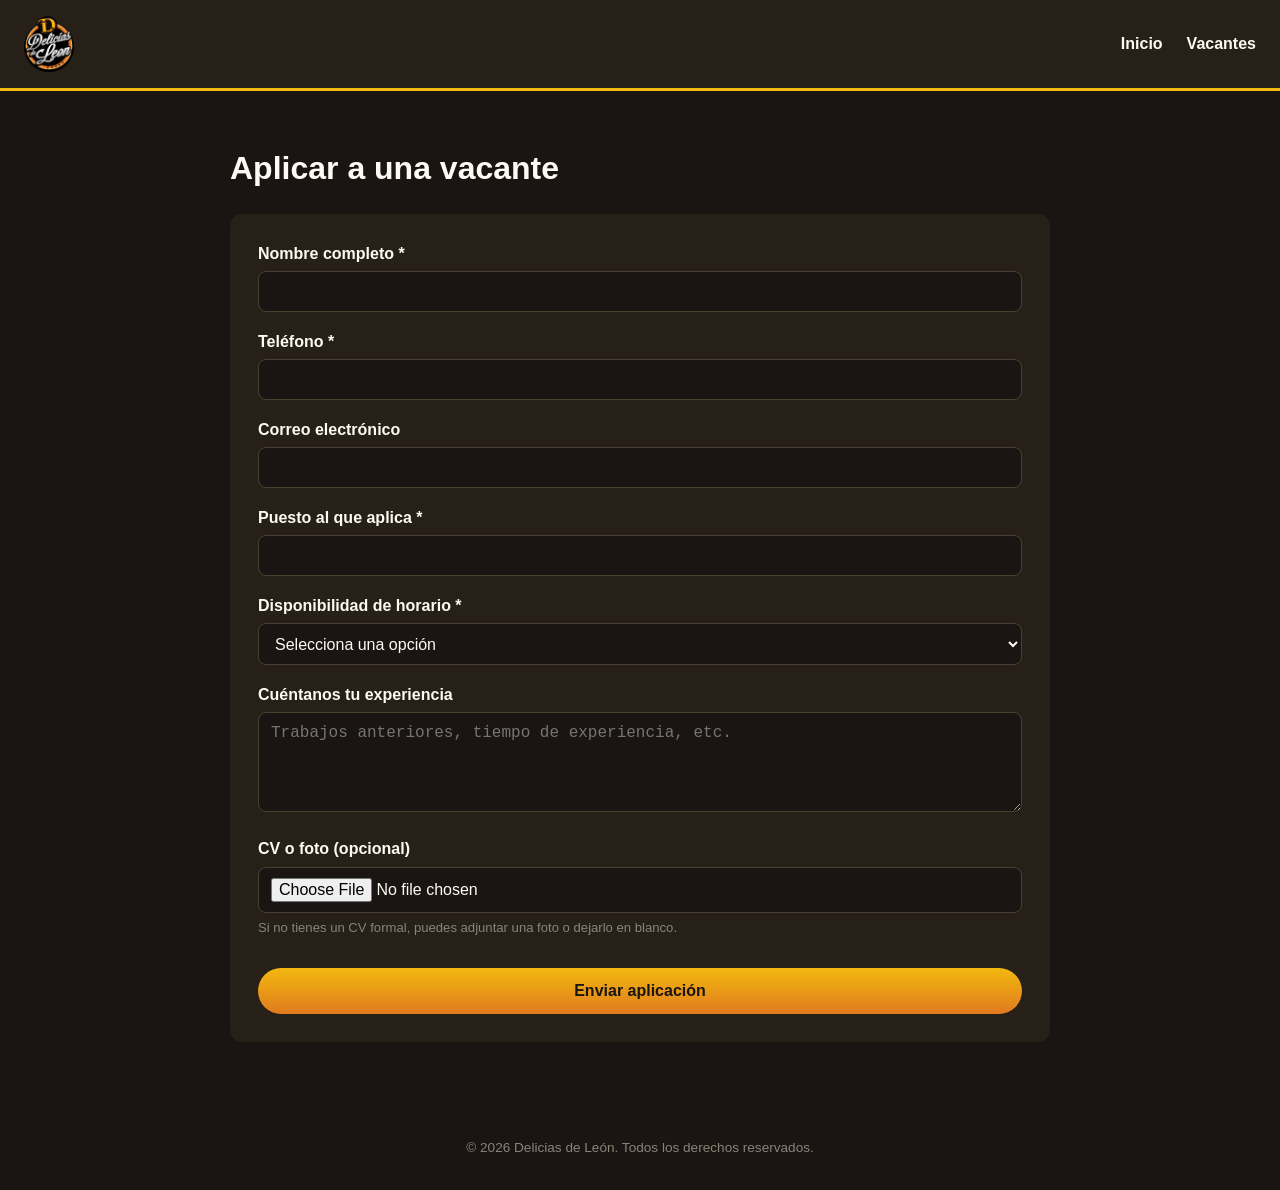
==== public/aplicar.html @ b7a538c2 "Sitio inicial de vacantes: landing, listado y formulario de aplicacion Co-Authored-By: Claude Sonnet" ====
<!DOCTYPE html>
<html lang="es">
<head>
  <meta charset="UTF-8" />
  <meta name="viewport" content="width=device-width, initial-scale=1.0" />
  <title>Aplicar a una vacante | Delicias de León</title>
  <link rel="stylesheet" href="css/estilos.css" />
</head>
<body>
  <header class="sitio">
    <img src="img/logo.png" alt="Delicias de León" />
    <nav>
      <a href="index.html">Inicio</a>
      <a href="vacantes.html">Vacantes</a>
    </nav>
  </header>

  <main>
    <h1>Aplicar a una vacante</h1>
    <p id="puesto-info" class="estado-msg" style="display:none;"></p>

    <!--
      Formulario procesado por Netlify Forms (sin backend propio).
      Netlify detecta este formulario en el build por su atributo name + data-netlify.
      Cada envío dispara la función netlify/functions/submission-created.js,
      que crea el registro en Airtable.
    -->
    <form
      class="aplicacion"
      name="aplicacion"
      method="POST"
      action="/gracias.html"
      enctype="multipart/form-data"
      data-netlify="true"
      netlify-honeypot="bot-field"
    >
      <input type="hidden" name="form-name" value="aplicacion" />
      <p style="display:none;">
        <label>No llenar este campo: <input name="bot-field" /></label>
      </p>

      <div>
        <label for="nombre">Nombre completo *</label>
        <input type="text" id="nombre" name="nombre" required />
      </div>

      <div>
        <label for="telefono">Teléfono *</label>
        <input type="tel" id="telefono" name="telefono" required />
      </div>

      <div>
        <label for="email">Correo electrónico</label>
        <input type="email" id="email" name="email" />
      </div>

      <div>
        <label for="puesto">Puesto al que aplica *</label>
        <input type="text" id="puesto" name="puesto" required />
      </div>

      <div>
        <label for="disponibilidad">Disponibilidad de horario *</label>
        <select id="disponibilidad" name="disponibilidad" required>
          <option value="">Selecciona una opción</option>
          <option value="Tiempo completo">Tiempo completo</option>
          <option value="Medio tiempo">Medio tiempo</option>
          <option value="Fines de semana">Fines de semana</option>
          <option value="Flexible">Flexible</option>
        </select>
      </div>

      <div>
        <label for="experiencia">Cuéntanos tu experiencia</label>
        <textarea id="experiencia" name="experiencia" placeholder="Trabajos anteriores, tiempo de experiencia, etc."></textarea>
      </div>

      <div>
        <label for="archivo">CV o foto (opcional)</label>
        <input type="file" id="archivo" name="archivo" accept=".pdf,.jpg,.jpeg,.png" />
        <p class="ayuda">Si no tienes un CV formal, puedes adjuntar una foto o dejarlo en blanco.</p>
      </div>

      <button type="submit" class="boton">Enviar aplicación</button>
    </form>
  </main>

  <footer class="sitio">
    &copy; <span id="anio"></span> Delicias de León. Todos los derechos reservados.
  </footer>
  <script>document.getElementById("anio").textContent = new Date().getFullYear();</script>
  <script>
    const params = new URLSearchParams(window.location.search);
    const puestoParam = params.get("puesto");
    if (puestoParam) {
      const puestoInput = document.getElementById("puesto");
      puestoInput.value = puestoParam;
      const info = document.getElementById("puesto-info");
      info.style.display = "block";
      info.textContent = `Estás aplicando a: ${puestoParam}`;
    }
  </script>
</body>
</html>
---- public/css/estilos.css ----
:root {
  --negro: #1a1512;
  --negro-suave: #262019;
  --dorado: #f2b90f;
  --naranja: #e07a1f;
  --blanco: #fdfaf3;
  --gris: #8a8378;
  --exito: #3a8f4a;
  --error: #c0392b;
}

* {
  box-sizing: border-box;
}

body {
  margin: 0;
  font-family: "Segoe UI", Arial, sans-serif;
  background: var(--negro);
  color: var(--blanco);
  line-height: 1.5;
}

a {
  color: var(--dorado);
}

header.sitio {
  display: flex;
  align-items: center;
  gap: 1rem;
  padding: 1rem 1.5rem;
  background: var(--negro-suave);
  border-bottom: 3px solid var(--dorado);
  position: sticky;
  top: 0;
  z-index: 10;
}

header.sitio img {
  height: 56px;
  width: auto;
}

header.sitio nav {
  margin-left: auto;
  display: flex;
  gap: 1.5rem;
}

header.sitio nav a {
  text-decoration: none;
  color: var(--blanco);
  font-weight: 600;
}

header.sitio nav a:hover {
  color: var(--dorado);
}

main {
  max-width: 860px;
  margin: 0 auto;
  padding: 2rem 1.25rem 4rem;
}

.hero {
  text-align: center;
  padding: 3rem 1rem;
}

.hero h1 {
  font-size: 2.2rem;
  margin-bottom: 0.5rem;
  color: var(--dorado);
}

.hero p {
  color: var(--gris);
  max-width: 520px;
  margin: 0 auto 1.5rem;
}

.boton {
  display: inline-block;
  background: linear-gradient(180deg, var(--dorado), var(--naranja));
  color: var(--negro);
  font-weight: 700;
  padding: 0.85rem 1.75rem;
  border-radius: 999px;
  text-decoration: none;
  border: none;
  cursor: pointer;
  font-size: 1rem;
}

.boton:hover {
  filter: brightness(1.08);
}

.boton:disabled {
  opacity: 0.6;
  cursor: not-allowed;
}

.vacante-card {
  background: var(--negro-suave);
  border: 1px solid #3a3226;
  border-radius: 12px;
  padding: 1.25rem 1.5rem;
  margin-bottom: 1rem;
}

.vacante-card h2 {
  margin: 0 0 0.25rem;
  color: var(--dorado);
  font-size: 1.25rem;
}

.vacante-card .meta {
  color: var(--gris);
  font-size: 0.9rem;
  margin-bottom: 0.75rem;
}

.vacante-card .tag {
  display: inline-block;
  background: #33291a;
  color: var(--naranja);
  border-radius: 999px;
  padding: 0.15rem 0.7rem;
  font-size: 0.78rem;
  margin-right: 0.4rem;
}

.estado-msg {
  text-align: center;
  color: var(--gris);
  padding: 2rem 0;
}

form.aplicacion {
  background: var(--negro-suave);
  border-radius: 12px;
  padding: 1.75rem;
  display: grid;
  gap: 1.1rem;
}

form.aplicacion label {
  display: block;
  font-weight: 600;
  margin-bottom: 0.35rem;
}

form.aplicacion input,
form.aplicacion select,
form.aplicacion textarea {
  width: 100%;
  padding: 0.65rem 0.75rem;
  border-radius: 8px;
  border: 1px solid #4a4131;
  background: var(--negro);
  color: var(--blanco);
  font-size: 1rem;
}

form.aplicacion textarea {
  min-height: 100px;
  resize: vertical;
}

form.aplicacion .ayuda {
  color: var(--gris);
  font-size: 0.82rem;
  margin-top: 0.3rem;
}

.mensaje-envio {
  border-radius: 10px;
  padding: 1rem 1.25rem;
  margin-bottom: 1.25rem;
}

.mensaje-envio.exito {
  background: rgba(58, 143, 74, 0.15);
  border: 1px solid var(--exito);
  color: #7fd996;
}

.mensaje-envio.error {
  background: rgba(192, 57, 43, 0.15);
  border: 1px solid var(--error);
  color: #f0a89f;
}

footer.sitio {
  text-align: center;
  color: var(--gris);
  font-size: 0.85rem;
  padding: 2rem 1rem;
}
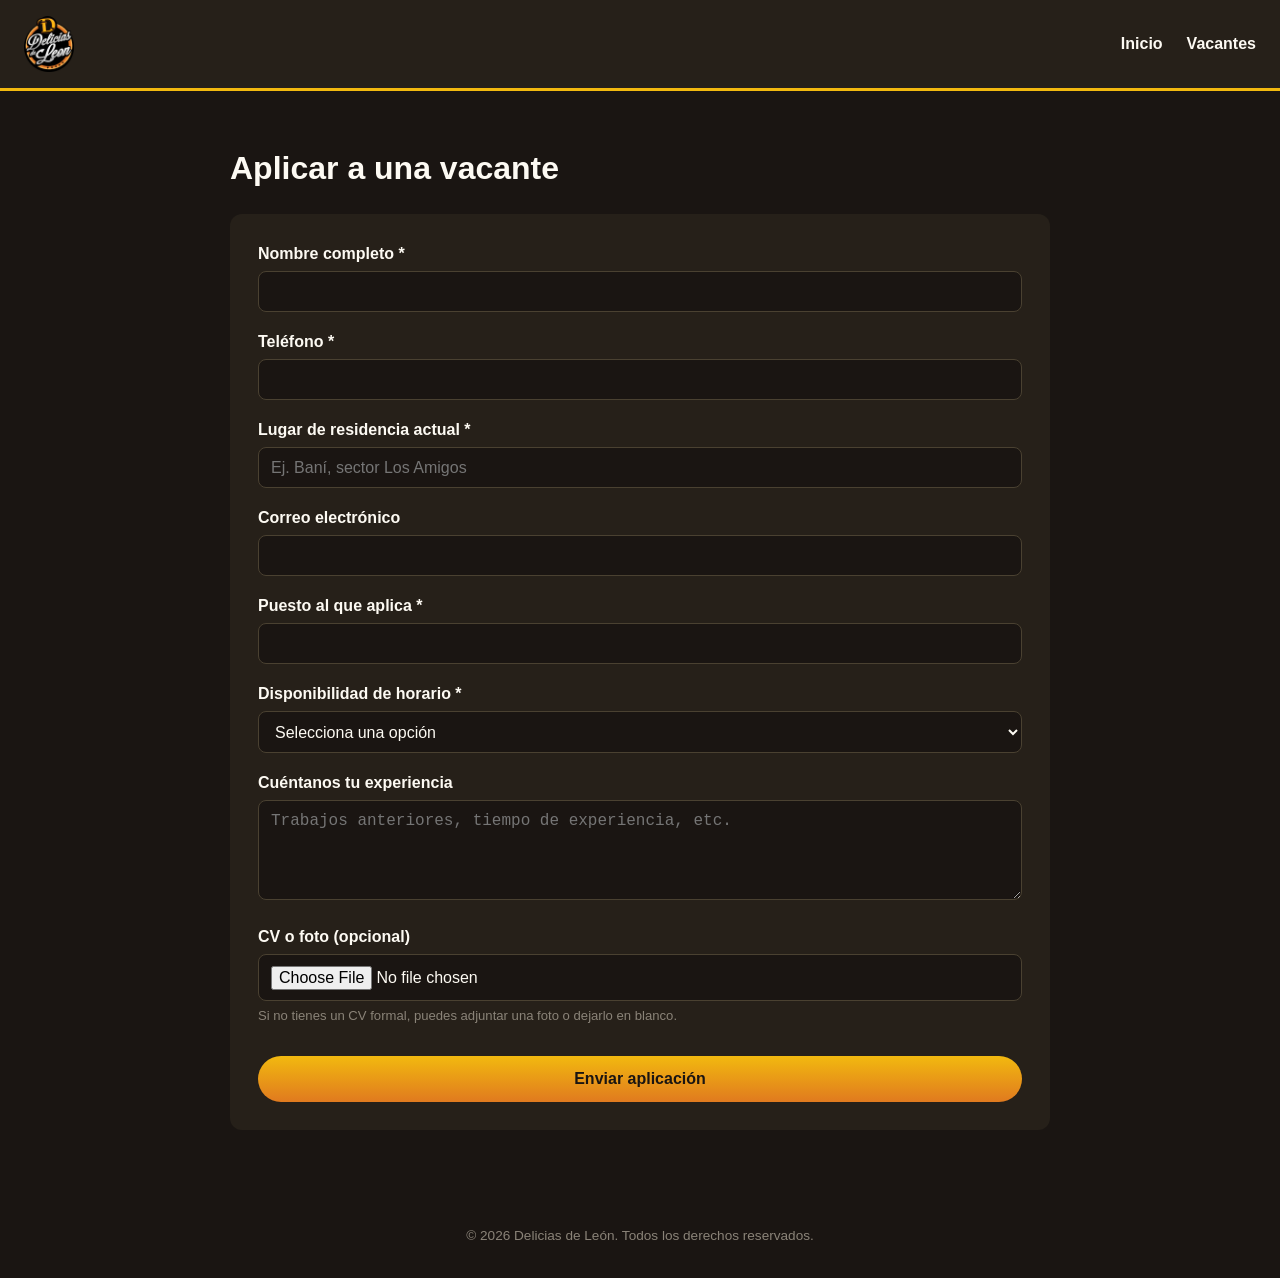
==== commit 5e015979: "Agrega campo de lugar de residencia actual al formulario de aplicacion Co-Authored-By: Claude Sonnet" ====
--- a/public/aplicar.html
+++ b/public/aplicar.html
@@ -21,9 +21,8 @@
 
     <!--
       Formulario procesado por Netlify Forms (sin backend propio).
-      Netlify detecta este formulario en el build por su atributo name + data-netlify.
-      Cada envío dispara la función netlify/functions/submission-created.js,
-      que crea el registro en Airtable.
+      Netlify detecta este formulario en el build por su atributo name + data-netlify,
+      y las respuestas quedan disponibles en la pestaña "Forms" del panel de Netlify.
     -->
     <form
       class="aplicacion"
@@ -47,6 +46,11 @@
       <div>
         <label for="telefono">Teléfono *</label>
         <input type="tel" id="telefono" name="telefono" required />
+      </div>
+
+      <div>
+        <label for="residencia">Lugar de residencia actual *</label>
+        <input type="text" id="residencia" name="residencia" placeholder="Ej. Baní, sector Los Amigos" required />
       </div>
 
       <div>
--- a/public/css/estilos.css
+++ b/public/css/estilos.css
@@ -79,6 +79,18 @@
   color: var(--gris);
   max-width: 520px;
   margin: 0 auto 1.5rem;
+}
+
+.ubicacion-destacada {
+  display: inline-block;
+  color: var(--negro) !important;
+  background: linear-gradient(180deg, var(--dorado), var(--naranja));
+  font-size: 1.4rem;
+  font-weight: 800;
+  padding: 0.5rem 1.5rem;
+  border-radius: 999px;
+  margin: 0 auto 1.25rem;
+  max-width: none;
 }
 
 .boton {
